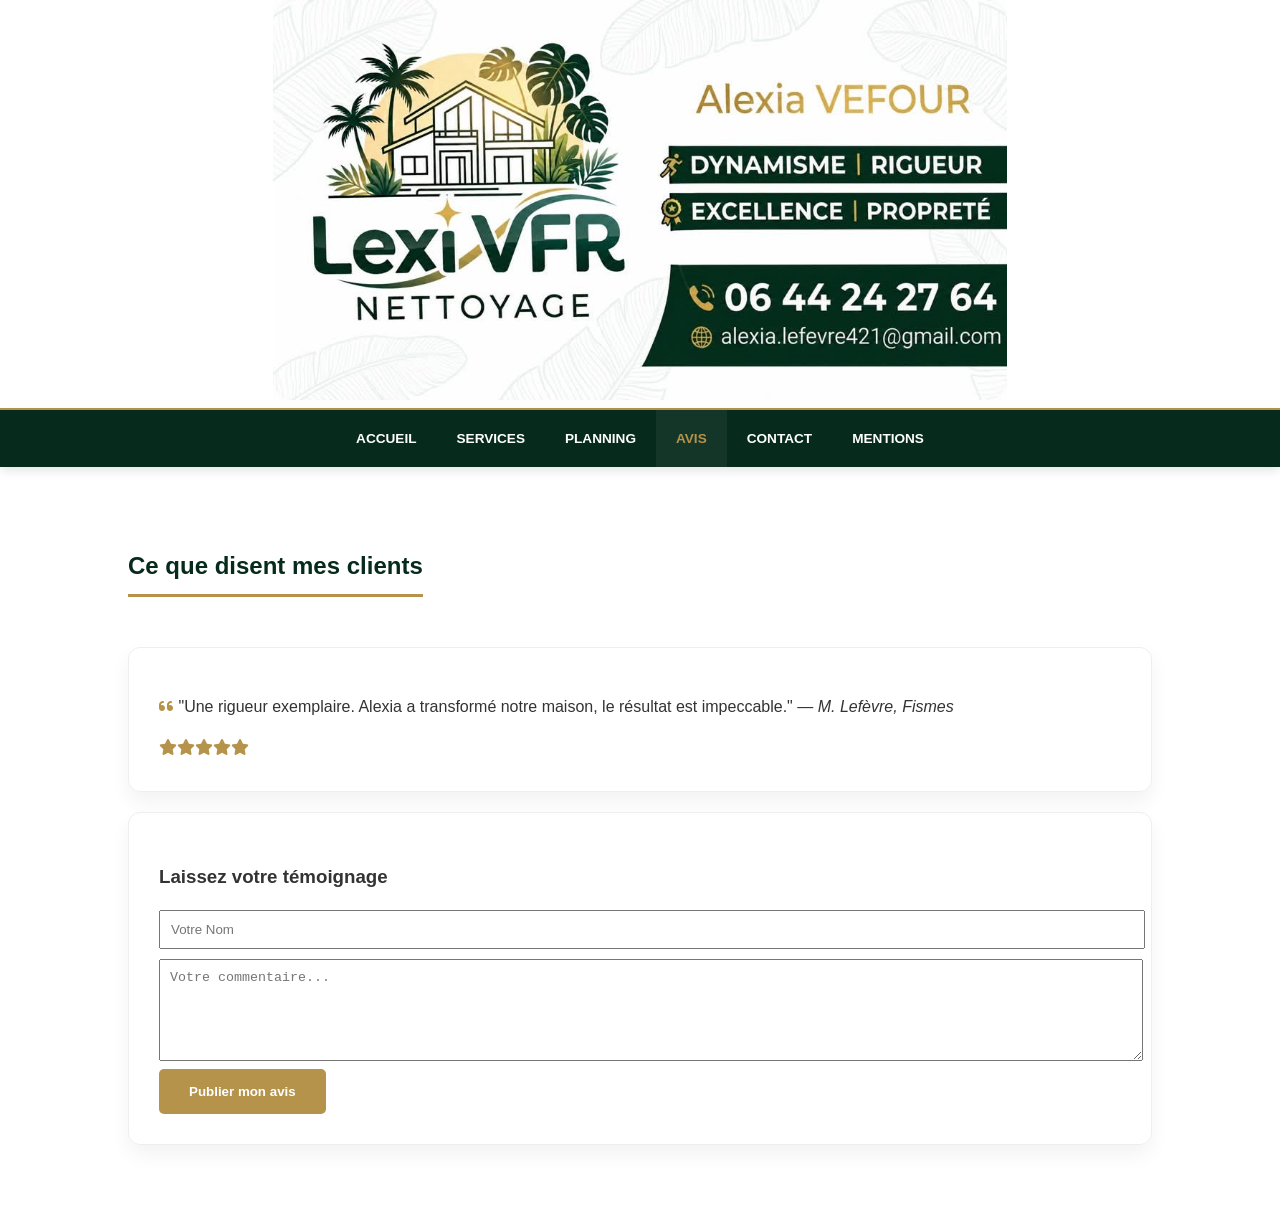
==== avis.html @ c92573be "Add files via upload" ====
<!DOCTYPE html>
<html lang="fr">
<head>
    <meta charset="UTF-8">
    <title>Avis Clients - Lexi VFR</title>
    <link rel="stylesheet" href="style.css">
    <link rel="stylesheet" href="https://cdnjs.cloudflare.com/ajax/libs/font-awesome/6.0.0/css/all.min.css">
</head>
<body>
    <header><img src="Image2.jpg" alt="Lexi VFR" class="banner"></header>
    <nav><ul><li><a href="index.html">Accueil</a></li><li><a href="services.html">Services</a></li><li><a href="planning.html">Planning</a></li><li><a href="avis.html" class="active">Avis</a></li><li><a href="contact.html">Contact</a></li><li><a href="mentions-legales.html">Mentions</a></li></ul></nav>
    <section>
        <h2>Ce que disent mes clients</h2>
        <div class="card" style="margin-bottom: 20px;">
            <p><i class="fas fa-quote-left" style="color:var(--gold)"></i> "Une rigueur exemplaire. Alexia a transformé notre maison, le résultat est impeccable." — <em>M. Lefèvre, Fismes</em></p>
            <div style="color:var(--gold)"><i class="fas fa-star"></i><i class="fas fa-star"></i><i class="fas fa-star"></i><i class="fas fa-star"></i><i class="fas fa-star"></i></div>
        </div>
        <div class="card">
            <h3>Laissez votre témoignage</h3>
            <input type="text" placeholder="Votre Nom" style="width:100%; padding:10px; margin-bottom:10px;">
            <textarea placeholder="Votre commentaire..." style="width:100%; padding:10px; height:80px;"></textarea>
            <button class="btn-gold" style="border:none; cursor:pointer;" onclick="alert('Merci pour votre confiance !')">Publier mon avis</button>
        </div>
    </section>
</body>
</html>
---- style.css ----
:root {
    --green: #062b1d;
    --gold: #b5934a;
    --white: #ffffff;
    --light-grey: #f8f9fa;
}

body { font-family: 'Helvetica Neue', Arial, sans-serif; margin: 0; color: #333; background: var(--light-grey); line-height: 1.6; }

/* Bannière et Navigation */
header { background: white; text-align: center; border-bottom: 2px solid var(--gold); }
.banner { width: 100%; max-height: 400px; object-fit: contain; }

nav { background: var(--green); position: sticky; top: 0; z-index: 1000; box-shadow: 0 4px 10px rgba(0,0,0,0.1); }
nav ul { list-style: none; padding: 0; margin: 0; display: flex; justify-content: center; flex-wrap: wrap; }
nav ul li a { color: white; text-decoration: none; padding: 18px 20px; display: block; font-weight: bold; text-transform: uppercase; font-size: 0.85rem; transition: 0.3s; }
nav ul li a:hover, nav ul li a.active { color: var(--gold); background: rgba(255,255,255,0.05); }

/* Mise en page */
section { padding: 60px 10%; max-width: 1100px; margin: auto; background: white; }
h1, h2 { color: var(--green); border-bottom: 3px solid var(--gold); display: inline-block; padding-bottom: 8px; margin-bottom: 30px; }

/* Composants Professionnels */
.btn-gold { background: var(--gold); color: white; padding: 15px 30px; text-decoration: none; border-radius: 5px; font-weight: bold; display: inline-block; transition: 0.3s; }
.btn-gold:hover { background: var(--green); transform: translateY(-2px); }

.card { border: 1px solid #eee; border-radius: 12px; padding: 30px; box-shadow: 0 10px 20px rgba(0,0,0,0.05); margin-top: 20px; }

/* Footer */
footer { background: var(--green); color: white; text-align: center; padding: 40px 10%; margin-top: 50px; }
footer a { color: var(--gold); text-decoration: none; font-size: 0.9rem; }
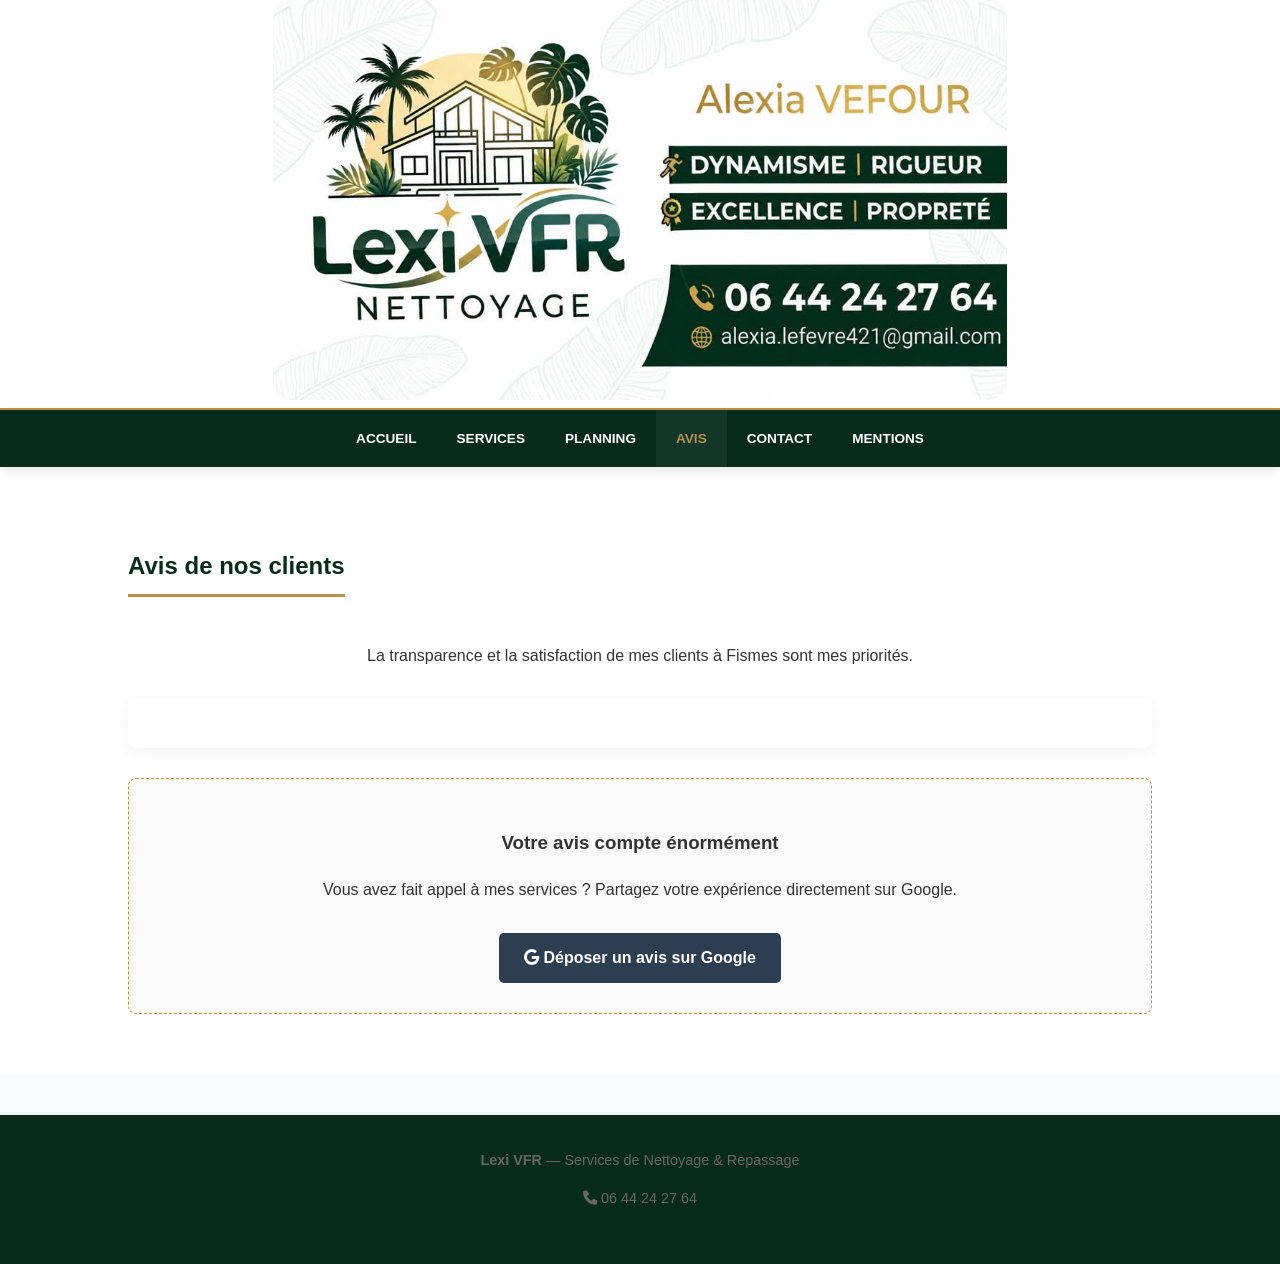
==== commit 00a64f0d: "Update avis.html" ====
--- a/avis.html
+++ b/avis.html
@@ -5,22 +5,74 @@
     <title>Avis Clients - Lexi VFR</title>
     <link rel="stylesheet" href="style.css">
     <link rel="stylesheet" href="https://cdnjs.cloudflare.com/ajax/libs/font-awesome/6.0.0/css/all.min.css">
+    <style>
+        .widget-wrapper {
+            background: #fff;
+            padding: 25px;
+            border-radius: 8px;
+            box-shadow: 0 4px 15px rgba(0,0,0,0.05);
+            margin-bottom: 30px;
+        }
+        .cta-google {
+            text-align: center;
+            padding: 30px;
+            background: #f9f9f9;
+            border-radius: 8px;
+            border: 1px dashed var(--gold);
+        }
+        .btn-google {
+            display: inline-block;
+            background-color: #2c3e50;
+            color: white;
+            padding: 12px 25px;
+            text-decoration: none;
+            border-radius: 5px;
+            font-weight: bold;
+            margin-top: 15px;
+            transition: 0.3s;
+        }
+        .btn-google:hover {
+            background-color: #f1c40f;
+            color: #2c3e50;
+        }
+    </style>
 </head>
 <body>
     <header><img src="Image2.jpg" alt="Lexi VFR" class="banner"></header>
-    <nav><ul><li><a href="index.html">Accueil</a></li><li><a href="services.html">Services</a></li><li><a href="planning.html">Planning</a></li><li><a href="avis.html" class="active">Avis</a></li><li><a href="contact.html">Contact</a></li><li><a href="mentions-legales.html">Mentions</a></li></ul></nav>
+
+    <nav>
+        <ul>
+            <li><a href="index.html">Accueil</a></li>
+            <li><a href="services.html">Services</a></li>
+            <li><a href="planning.html">Planning</a></li>
+            <li><a href="avis.html" class="active">Avis</a></li>
+            <li><a href="contact.html">Contact</a></li>
+            <li><a href="mentions-legales.html">Mentions</a></li>
+        </ul>
+    </nav>
+
     <section>
-        <h2>Ce que disent mes clients</h2>
-        <div class="card" style="margin-bottom: 20px;">
-            <p><i class="fas fa-quote-left" style="color:var(--gold)"></i> "Une rigueur exemplaire. Alexia a transformé notre maison, le résultat est impeccable." — <em>M. Lefèvre, Fismes</em></p>
-            <div style="color:var(--gold)"><i class="fas fa-star"></i><i class="fas fa-star"></i><i class="fas fa-star"></i><i class="fas fa-star"></i><i class="fas fa-star"></i></div>
+        <h2>Avis de nos clients</h2>
+        <p style="text-align: center; margin-bottom: 30px;">La transparence et la satisfaction de mes clients à Fismes sont mes priorités.</p>
+
+        <div class="widget-wrapper">
+            <script defer async src='https://cdn.trustindex.io/loader.js?5a7885271842921e45165598846'></script>
         </div>
-        <div class="card">
-            <h3>Laissez votre témoignage</h3>
-            <input type="text" placeholder="Votre Nom" style="width:100%; padding:10px; margin-bottom:10px;">
-            <textarea placeholder="Votre commentaire..." style="width:100%; padding:10px; height:80px;"></textarea>
-            <button class="btn-gold" style="border:none; cursor:pointer;" onclick="alert('Merci pour votre confiance !')">Publier mon avis</button>
+
+        <div class="cta-google">
+            <h3>Votre avis compte énormément</h3>
+            <p>Vous avez fait appel à mes services ? Partagez votre expérience directement sur Google.</p>
+            <a href="https://g.page/r/CbP1SPXPgk7qEAE/review" target="_blank" class="btn-google">
+                <i class="fab fa-google"></i> Déposer un avis sur Google
+            </a>
         </div>
     </section>
+
+    <footer style="margin-top: 40px; border-top: 1px solid #eee; padding-top: 20px;">
+        <div style="text-align: center; font-size: 0.9em; color: #666;">
+            <p><strong>Lexi VFR</strong> — Services de Nettoyage & Repassage</p>
+            <p><i class="fas fa-phone"></i> 06 44 24 27 64</p>
+        </div>
+    </footer>
 </body>
-</html>+</html>
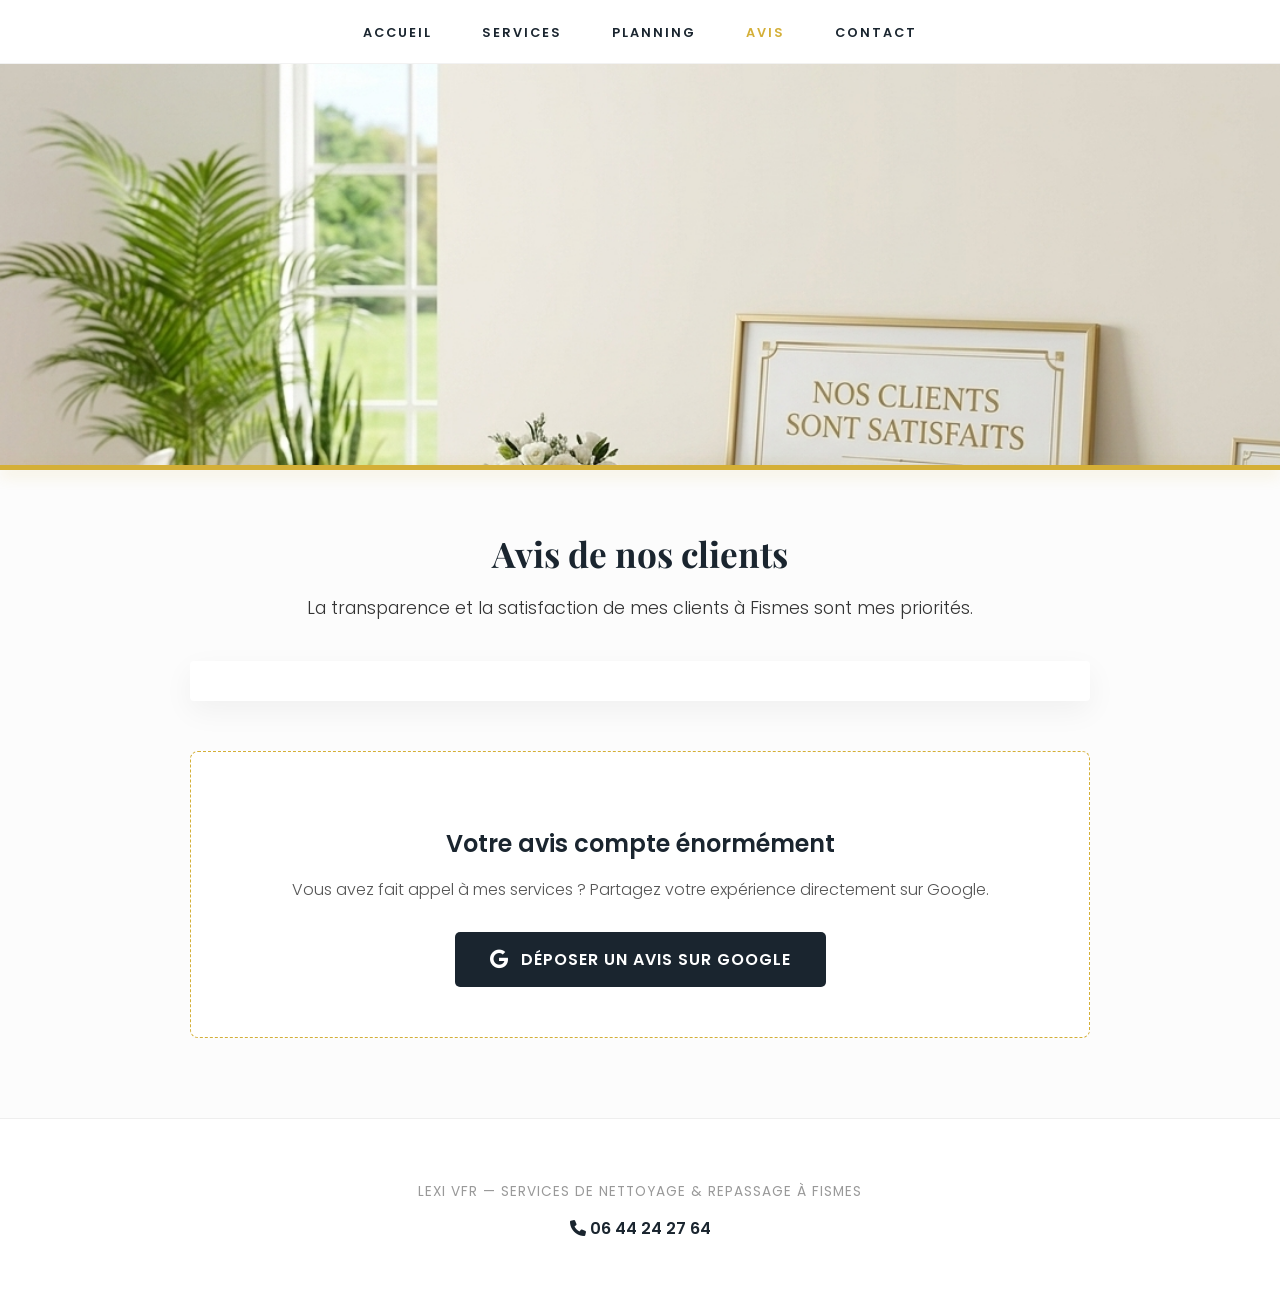
==== commit e7d149da: "Add files via upload" ====
--- a/avis.html
+++ b/avis.html
@@ -2,43 +2,80 @@
 <html lang="fr">
 <head>
     <meta charset="UTF-8">
-    <title>Avis Clients - Lexi VFR</title>
-    <link rel="stylesheet" href="style.css">
+    <meta name="viewport" content="width=device-width, initial-scale=1.0">
+    <title>Avis Clients | Lexi VFR - Excellence à Fismes</title>
     <link rel="stylesheet" href="https://cdnjs.cloudflare.com/ajax/libs/font-awesome/6.0.0/css/all.min.css">
+    <link href="https://fonts.googleapis.com/css2?family=Playfair+Display:wght@700&family=Poppins:wght@300;400;600&display=swap" rel="stylesheet">
     <style>
+        :root { --gold: #d4af37; --dark-blue: #1a252f; --soft-white: #fcfcfc; }
+        body { font-family: 'Poppins', sans-serif; margin: 0; background: var(--soft-white); color: var(--dark-blue); }
+        
+        /* Navigation Excellence Fixe */
+        nav { background: rgba(255, 255, 255, 0.98); padding: 1.2rem 0; position: fixed; top: 0; width: 100%; z-index: 2000; border-bottom: 1px solid rgba(0,0,0,0.05); }
+        nav ul { display: flex; justify-content: center; list-style: none; margin: 0; padding: 0; }
+        nav ul li { margin: 0 25px; }
+        nav ul li a { color: var(--dark-blue); text-decoration: none; text-transform: uppercase; letter-spacing: 2px; font-size: 0.8rem; font-weight: 600; transition: 0.3s; }
+        nav ul li a:hover, nav ul li a.active { color: var(--gold); }
+
+        /* Hero Excellence - Image PNG */
+        .hero-avis { 
+            height: 45vh; 
+            background: url('bg-avis.png') center/cover no-repeat fixed; 
+            margin-top: 60px;
+        }
+
+        .gold-divider { width: 100%; height: 5px; background: var(--gold); box-shadow: 0 4px 15px rgba(212, 175, 55, 0.3); }
+
+        /* Contenu Principal */
+        .container { max-width: 900px; margin: 60px auto; padding: 0 20px; text-align: center; }
+        
+        h2 { font-family: 'Playfair Display', serif; font-size: 2.2rem; margin-bottom: 10px; }
+        .intro-text { color: #333; font-size: 1.1rem; margin-bottom: 40px; font-weight: 300; }
+
+        /* Widget Trustindex */
         .widget-wrapper {
             background: #fff;
-            padding: 25px;
-            border-radius: 8px;
-            box-shadow: 0 4px 15px rgba(0,0,0,0.05);
-            margin-bottom: 30px;
+            padding: 20px;
+            border-radius: 4px;
+            box-shadow: 0 10px 30px rgba(0,0,0,0.05);
+            margin-bottom: 50px;
         }
-        .cta-google {
-            text-align: center;
-            padding: 30px;
-            background: #f9f9f9;
-            border-radius: 8px;
-            border: 1px dashed var(--gold);
+
+        /* Encadré Sollicitation Google */
+        .google-review-box { 
+            border: 1px dashed var(--gold); 
+            padding: 50px 30px; 
+            border-radius: 8px; 
+            background: white;
+            margin-top: 40px;
         }
-        .btn-google {
-            display: inline-block;
-            background-color: #2c3e50;
-            color: white;
-            padding: 12px 25px;
+        
+        .google-review-box h3 { font-family: 'Poppins', sans-serif; font-weight: 600; font-size: 1.5rem; margin-bottom: 10px; color: var(--dark-blue); }
+        .google-review-box p { color: #555; margin-bottom: 30px; font-weight: 300; }
+
+        .btn-google { 
+            display: inline-flex;
+            align-items: center;
+            background: var(--dark-blue); 
+            color: white; 
             text-decoration: none;
+            padding: 15px 35px; 
             border-radius: 5px;
-            font-weight: bold;
-            margin-top: 15px;
+            font-weight: 600; 
             transition: 0.3s;
+            font-size: 1rem;
+            text-transform: uppercase;
+            letter-spacing: 1px;
         }
-        .btn-google:hover {
-            background-color: #f1c40f;
-            color: #2c3e50;
-        }
+        .btn-google i { margin-right: 12px; font-size: 1.2rem; }
+        .btn-google:hover { background: var(--gold); transform: translateY(-2px); }
+
+        footer { text-align: center; padding: 50px; background: #fff; border-top: 1px solid #eee; margin-top: 80px; }
+        footer p { font-size: 0.85rem; letter-spacing: 1px; color: #999; }
+        footer .phone { color: var(--dark-blue); font-weight: 600; margin-top: 10px; display: block; text-decoration: none; }
     </style>
 </head>
 <body>
-    <header><img src="Image2.jpg" alt="Lexi VFR" class="banner"></header>
 
     <nav>
         <ul>
@@ -47,32 +84,39 @@
             <li><a href="planning.html">Planning</a></li>
             <li><a href="avis.html" class="active">Avis</a></li>
             <li><a href="contact.html">Contact</a></li>
-            <li><a href="mentions-legales.html">Mentions</a></li>
         </ul>
     </nav>
 
-    <section>
+    <!-- Bannière avec image bg-avis.png -->
+    <div class="hero-avis"></div>
+    <div class="gold-divider"></div>
+
+    <div class="container">
         <h2>Avis de nos clients</h2>
-        <p style="text-align: center; margin-bottom: 30px;">La transparence et la satisfaction de mes clients à Fismes sont mes priorités.</p>
+        <p class="intro-text">La transparence et la satisfaction de mes clients à Fismes sont mes priorités.</p>
 
+        <!-- Widget Trustindex officiel -->
         <div class="widget-wrapper">
             <script defer async src='https://cdn.trustindex.io/loader.js?5a7885271842921e45165598846'></script>
         </div>
 
-        <div class="cta-google">
+        <!-- Section de redirection Google -->
+        <div class="google-review-box">
             <h3>Votre avis compte énormément</h3>
             <p>Vous avez fait appel à mes services ? Partagez votre expérience directement sur Google.</p>
-            <a href="https://g.page/r/CbP1SPXPgk7qEAE/review" target="_blank" class="btn-google">
+            
+            <a href="https://www.google.com/maps/place//data=!4m3!3m2!1s0x47e9ab46db02d67d:0xea4e82cff548f5b3!12e1?source=g.page.m._&laa=merchant-review-solicitation" 
+               target="_blank" 
+               class="btn-google">
                 <i class="fab fa-google"></i> Déposer un avis sur Google
             </a>
         </div>
-    </section>
+    </div>
 
-    <footer style="margin-top: 40px; border-top: 1px solid #eee; padding-top: 20px;">
-        <div style="text-align: center; font-size: 0.9em; color: #666;">
-            <p><strong>Lexi VFR</strong> — Services de Nettoyage & Repassage</p>
-            <p><i class="fas fa-phone"></i> 06 44 24 27 64</p>
-        </div>
+    <footer>
+        <p>LEXI VFR — SERVICES DE NETTOYAGE & REPASSAGE À FISMES</p>
+        <a href="tel:0644242764" class="phone"><i class="fas fa-phone"></i> 06 44 24 27 64</a>
     </footer>
+
 </body>
-</html>
+</html>
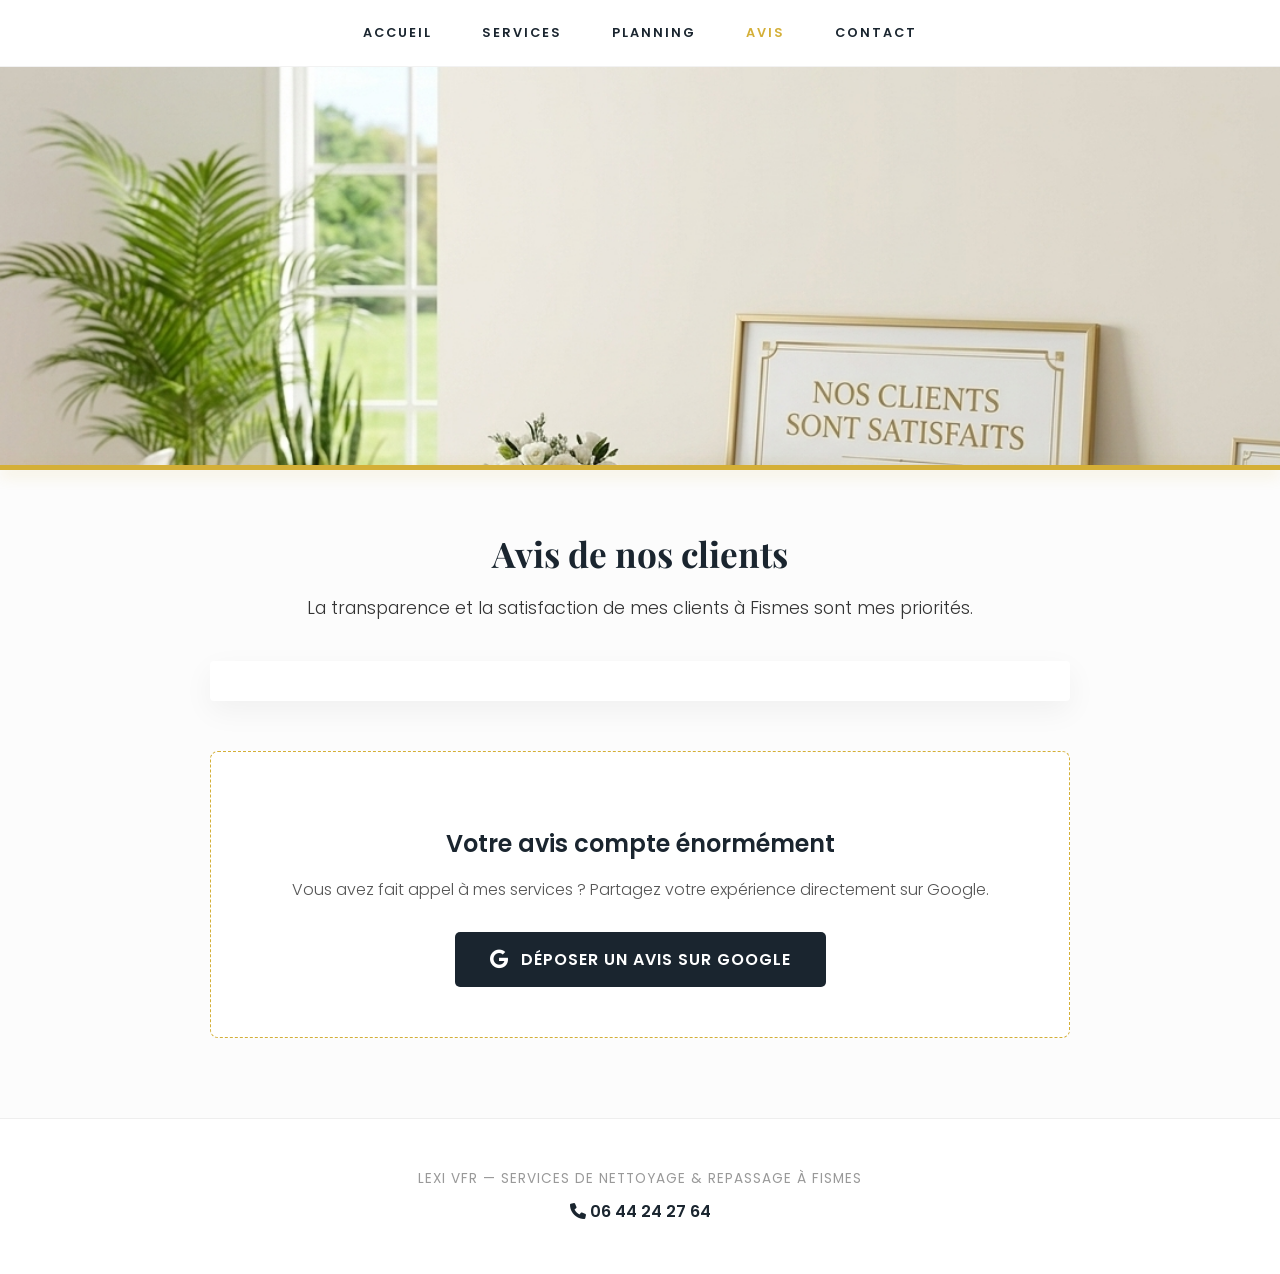
==== commit c1d041b3: "Update avis.html" ====
--- a/avis.html
+++ b/avis.html
@@ -8,13 +8,13 @@
     <link href="https://fonts.googleapis.com/css2?family=Playfair+Display:wght@700&family=Poppins:wght@300;400;600&display=swap" rel="stylesheet">
     <style>
         :root { --gold: #d4af37; --dark-blue: #1a252f; --soft-white: #fcfcfc; }
-        body { font-family: 'Poppins', sans-serif; margin: 0; background: var(--soft-white); color: var(--dark-blue); }
+        body { font-family: 'Poppins', sans-serif; margin: 0; background: var(--soft-white); color: var(--dark-blue); overflow-x: hidden; }
         
         /* Navigation Excellence Fixe */
         nav { background: rgba(255, 255, 255, 0.98); padding: 1.2rem 0; position: fixed; top: 0; width: 100%; z-index: 2000; border-bottom: 1px solid rgba(0,0,0,0.05); }
-        nav ul { display: flex; justify-content: center; list-style: none; margin: 0; padding: 0; }
+        nav ul { display: flex; justify-content: center; list-style: none; margin: 0; padding: 0; flex-wrap: wrap; }
         nav ul li { margin: 0 25px; }
-        nav ul li a { color: var(--dark-blue); text-decoration: none; text-transform: uppercase; letter-spacing: 2px; font-size: 0.8rem; font-weight: 600; transition: 0.3s; }
+        nav ul li a { color: var(--dark-blue); text-decoration: none; text-transform: uppercase; letter-spacing: 2px; font-size: 0.8rem; font-weight: 600; transition: 0.3s; display: block; padding: 5px 0; }
         nav ul li a:hover, nav ul li a.active { color: var(--gold); }
 
         /* Hero Excellence - Image PNG */
@@ -27,7 +27,7 @@
         .gold-divider { width: 100%; height: 5px; background: var(--gold); box-shadow: 0 4px 15px rgba(212, 175, 55, 0.3); }
 
         /* Contenu Principal */
-        .container { max-width: 900px; margin: 60px auto; padding: 0 20px; text-align: center; }
+        .container { max-width: 900px; margin: 60px auto; padding: 0 20px; text-align: center; box-sizing: border-box; }
         
         h2 { font-family: 'Playfair Display', serif; font-size: 2.2rem; margin-bottom: 10px; }
         .intro-text { color: #333; font-size: 1.1rem; margin-bottom: 40px; font-weight: 300; }
@@ -39,6 +39,7 @@
             border-radius: 4px;
             box-shadow: 0 10px 30px rgba(0,0,0,0.05);
             margin-bottom: 50px;
+            box-sizing: border-box;
         }
 
         /* Encadré Sollicitation Google */
@@ -48,6 +49,7 @@
             border-radius: 8px; 
             background: white;
             margin-top: 40px;
+            box-sizing: border-box;
         }
         
         .google-review-box h3 { font-family: 'Poppins', sans-serif; font-weight: 600; font-size: 1.5rem; margin-bottom: 10px; color: var(--dark-blue); }
@@ -56,6 +58,7 @@
         .btn-google { 
             display: inline-flex;
             align-items: center;
+            justify-content: center;
             background: var(--dark-blue); 
             color: white; 
             text-decoration: none;
@@ -66,13 +69,36 @@
             font-size: 1rem;
             text-transform: uppercase;
             letter-spacing: 1px;
+            box-sizing: border-box;
         }
         .btn-google i { margin-right: 12px; font-size: 1.2rem; }
         .btn-google:hover { background: var(--gold); transform: translateY(-2px); }
 
-        footer { text-align: center; padding: 50px; background: #fff; border-top: 1px solid #eee; margin-top: 80px; }
-        footer p { font-size: 0.85rem; letter-spacing: 1px; color: #999; }
-        footer .phone { color: var(--dark-blue); font-weight: 600; margin-top: 10px; display: block; text-decoration: none; }
+        footer { text-align: center; padding: 50px 20px; background: #fff; border-top: 1px solid #eee; margin-top: 80px; box-sizing: border-box; }
+        footer p { font-size: 0.85rem; letter-spacing: 1px; color: #999; margin: 0 0 10px 0; }
+        footer .phone { color: var(--dark-blue); font-weight: 600; display: inline-block; text-decoration: none; transition: color 0.3s; }
+        footer .phone:hover { color: var(--gold); }
+
+        /* ==========================================
+           MODIFICATIONS SPECIFIQUES POUR TELEPHONE
+           ========================================== */
+        @media (max-width: 768px) {
+            nav { position: relative; padding: 0.5rem 0; }
+            nav ul { flex-direction: column; align-items: center; }
+            nav ul li { margin: 6px 0; }
+            
+            .hero-avis { height: 25vh; margin-top: 0; background-attachment: scroll; }
+            .container { margin: 30px auto; }
+            h2 { font-size: 1.8rem; }
+            .intro-text { font-size: 1rem; margin-bottom: 30px; }
+            
+            .widget-wrapper { padding: 10px; margin-bottom: 30px; }
+            .google-review-box { padding: 30px 15px; margin-top: 20px; }
+            .google-review-box h3 { font-size: 1.3rem; }
+            
+            .btn-google { display: flex; width: 100%; padding: 15px 20px; font-size: 0.9rem; }
+            footer { margin-top: 40px; padding: 30px 20px; }
+        }
     </style>
 </head>
 <body>
@@ -87,7 +113,6 @@
         </ul>
     </nav>
 
-    <!-- Bannière avec image bg-avis.png -->
     <div class="hero-avis"></div>
     <div class="gold-divider"></div>
 
@@ -95,12 +120,10 @@
         <h2>Avis de nos clients</h2>
         <p class="intro-text">La transparence et la satisfaction de mes clients à Fismes sont mes priorités.</p>
 
-        <!-- Widget Trustindex officiel -->
         <div class="widget-wrapper">
             <script defer async src='https://cdn.trustindex.io/loader.js?5a7885271842921e45165598846'></script>
         </div>
 
-        <!-- Section de redirection Google -->
         <div class="google-review-box">
             <h3>Votre avis compte énormément</h3>
             <p>Vous avez fait appel à mes services ? Partagez votre expérience directement sur Google.</p>
@@ -119,4 +142,4 @@
     </footer>
 
 </body>
-</html>+</html>
